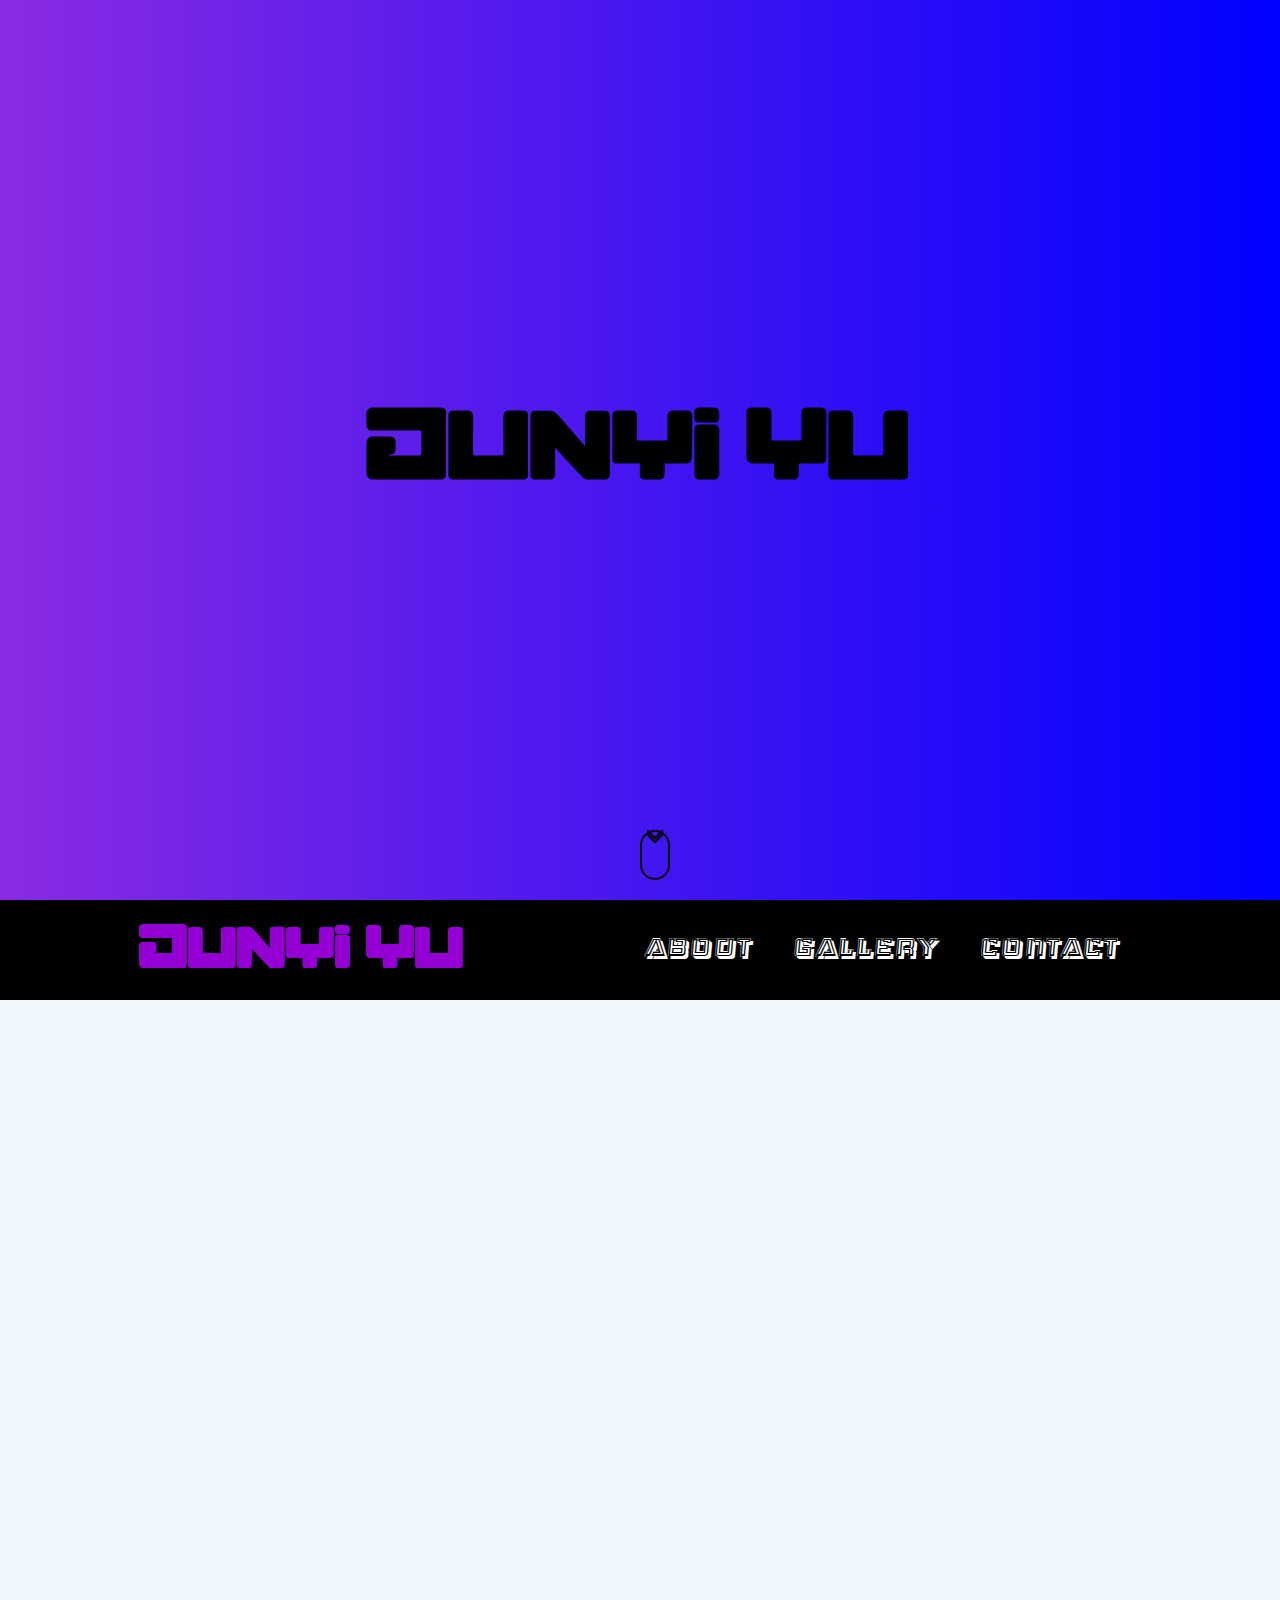
==== index.html @ 7487c637 "home page setup" ====
<!DOCTYPE html>
<html lang="en" dir="ltr">

<head>
  <meta charset="UTD-8">
  <meta http-equiv="X-UA-Compatible" content="IE=edge">
  <meta name="viewport" content="width=device-width, initial-scale=1.0">
  <link rel="stylesheet" href="./style.css">
  <title>My Portfolio</title>
</head>

<body>
  <section id="sec-1">
    <dov class="container">
      <h1> Junyi Yu </h1>
      <a href="#sec-2">
        <div class="scroll-down"></div>
      </a>
    </dov>
  </section>

  <section id="sec-2">
    <div class="header">
      <div class="inner_header">
        <div class="logo_container">
          <h1>Junyi Yu</h1>
        </div>

        <ul class="navigation">
          <a>
            <li>About</li>
          </a>
          <a>
            <li>Gallery</li>
          </a>
          <a>
            <li>Contact</li>
          </a>
        </ul>
      </div>
    </div>
  </section>
</body>

</html>
---- style.css ----
@font-face {
  font-family: 'Grindstone';
  src: url(theme/Grindstone_PersonalUseOnly.ttf) format('truetype');
}

@font-face {
  font-family: 'GabellaCollege';
  src: url(theme/GabellaCollege.ttf) format('truetype');
}

*{
  margin:0;
  padding: 0;
  box-sizing: border-box;
  list-style-type: none;
  text-transform: none;
}

html{
  scroll-behavior: smooth;
}

#sec-1{
  min-height: 100vh;
  width: 100%;
  display: flex;
  align-items: center;
  justify-content: center;
}

h1{
  color: Black;
  height: 100%;
  display: table-cell;
  vertical-align: middle;
  font-family:'Grindstone', sans-serif;
  font-size: 100px;
}

.scroll-down{
  height: 50px;
  width: 30px;
  border: 2px solid black;
  position: absolute;
  left: 50%;
  bottom: 20px;
  border-radius: 50px;
  cursor: pointer;
}

.scroll-down::before,
.scroll-down::after{
  content: '';
  position: absolute;
  top: 10%;
  left: 50%;
  border: 2px solid black;
  height: 10px;
  width: 10px;
  transform: translate(-50%,-100%) rotate(45deg);
  border-top: transparent;
  border-left: transparent;
  animation: scroll-down 1s ease-in-out infinite;
}

.scroll-down::after{
  top: 20%;
  animation-delay: .3s;
}

@keyframes scroll-down{
  0%{
    opacity: 0;
  }
  30%{
    opacity: 1;
  }
  60%{
    opacity: 1;
  }
  100%{
    opacity: 0;
    top: 90%;
  }
}

#sec-1 {
  height: 100vh;
  display: flex;
  align-items: center;
  /*justify-content: center;*/
  flex-direction: column;
  background: Blue;
  background: -webkit-linear-gradient(
    to right,
    BlueViolet,
    Blue
    );
  background: linear-gradient(
    to right,
    BlueViolet,
    Blue
    );
  position: relative;
}

#sec-2{
  min-height: 100vh;
  width: 100%;
  display: flex;
}

.header{
  width:100%;
  height: 100px;
  display: block;
  background-color: Black;
}

.inner_header{
  width: 1000px;
  height: 100%;
  display: block;
  margin: 0 auto;
  /*background-color: Black;*/
}

.logo_container{
  height: 100%;
  display: table;
  float: left;
}

.logo_container h1{
  color: DarkViolet;
  height: 100%;
  display: table-cell;
  vertical-align: middle;
  font-family:'Grindstone', sans-serif;
  font-size: 60px;
}


.navigation{
  float: right;
  height: 100%;
}

.navigation a{
  height: 100%;
  display: table;
  float: left;
  padding: 0px 20px;
}

.navigation a li{
  display: table-cell;
  vertical-align: middle;
  height: 100%;
  color: white;
  font-family: 'GabellaCollege';
  font-size: 30px;
}

.navigation a:last-child{
  padding-right: 3;
}

#sec-2{
  background-color: aliceblue;
}
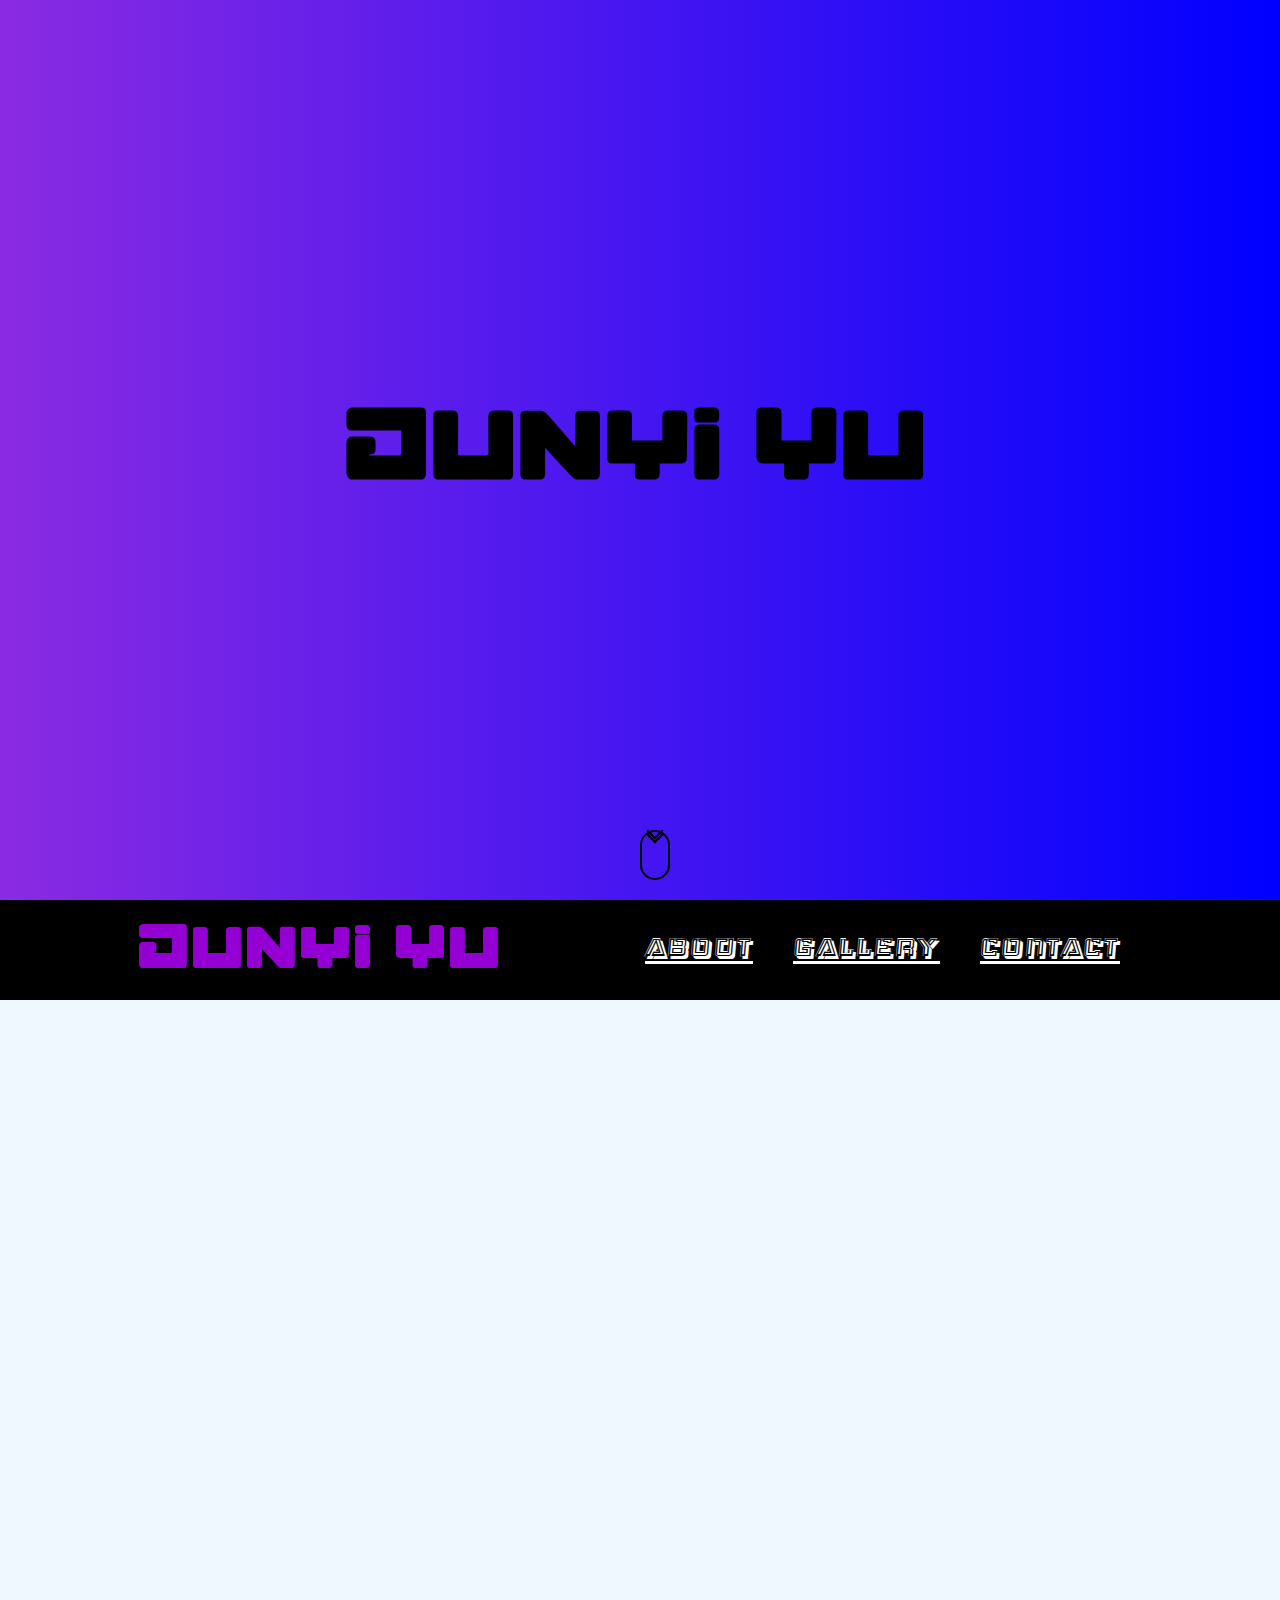
==== commit 376213f9: "aj" ====
--- a/index.html
+++ b/index.html
@@ -12,7 +12,7 @@
 <body>
   <section id="sec-1">
     <dov class="container">
-      <h1> Junyi Yu </h1>
+      <h1><span>J</span>un<span>y</span>i <span>Yu</span></h1>
       <a href="#sec-2">
         <div class="scroll-down"></div>
       </a>
@@ -27,15 +27,9 @@
         </div>
 
         <ul class="navigation">
-          <a>
-            <li>About</li>
-          </a>
-          <a>
-            <li>Gallery</li>
-          </a>
-          <a>
-            <li>Contact</li>
-          </a>
+          <li><a href="./">About</a></li>
+          <li><a href="./gallery">Gallery</a></li>
+          <li><a href="./contact">Contact</a></li>
         </ul>
       </div>
     </div>
--- a/style.css
+++ b/style.css
@@ -29,13 +29,31 @@
 }
 
 h1{
-  color: Black;
+  color: black;
   height: 100%;
   display: table-cell;
   vertical-align: middle;
   font-family:'Grindstone', sans-serif;
   font-size: 100px;
+  font-weight: bold;
+  letter-spacing: 5px;
+  cursor: pointer;
 }
+
+/*
+h1:hover span:nth-child(1){
+  margin-top:20px;
+}
+h1:hover span:nth-child(2){
+  margin-top:20px;
+}
+h1:hover span:nth-child(3){
+  margin-top:20px;
+}
+h1:hover span{
+  color: black;
+}
+*/
 
 .scroll-down{
   height: 50px;
@@ -146,14 +164,14 @@
   height: 100%;
 }
 
-.navigation a{
+.navigation li{
   height: 100%;
   display: table;
   float: left;
   padding: 0px 20px;
 }
 
-.navigation a li{
+.navigation li a{
   display: table-cell;
   vertical-align: middle;
   height: 100%;
@@ -162,7 +180,7 @@
   font-size: 30px;
 }
 
-.navigation a:last-child{
+.navigation li:last-child{
   padding-right: 3;
 }
 
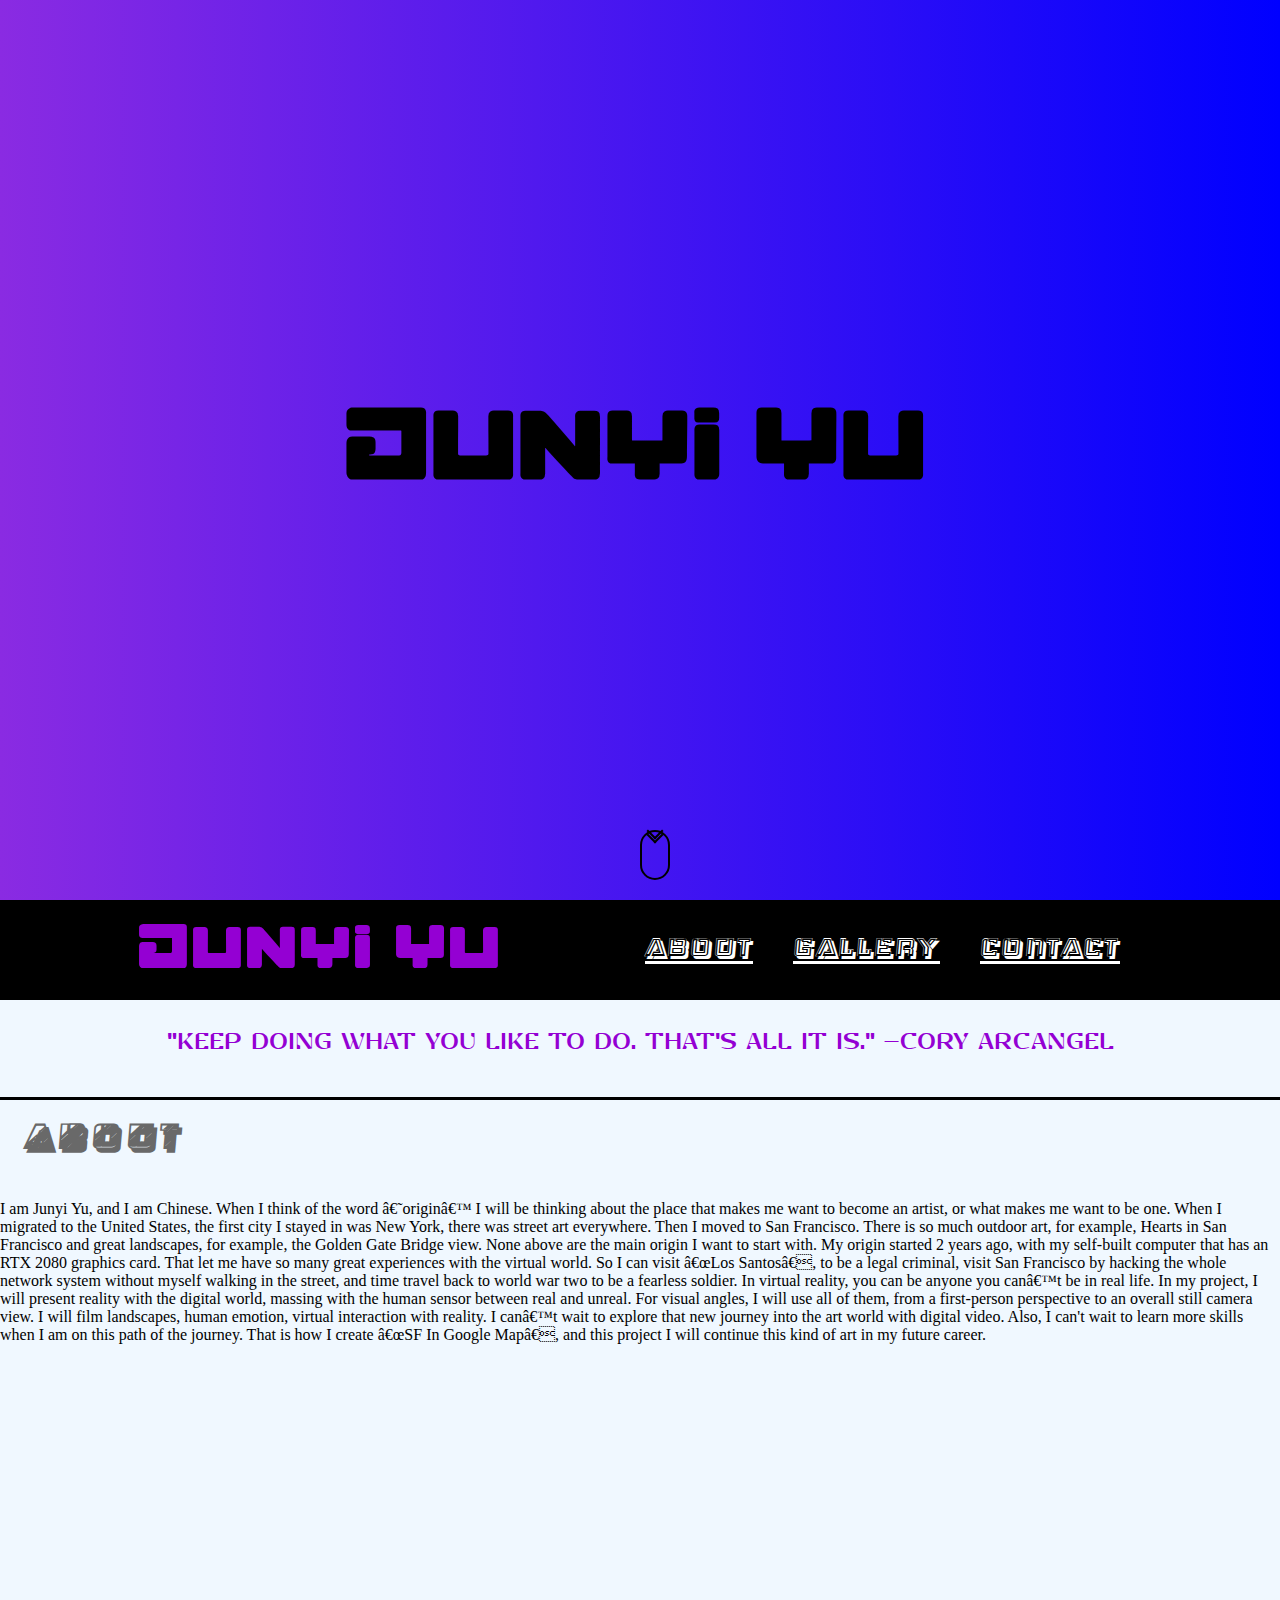
==== commit 5aaac5b0: "add-on for index page" ====
--- a/index.html
+++ b/index.html
@@ -25,7 +25,6 @@
         <div class="logo_container">
           <h1>Junyi Yu</h1>
         </div>
-
         <ul class="navigation">
           <li><a href="./">About</a></li>
           <li><a href="./gallery">Gallery</a></li>
@@ -33,6 +32,28 @@
         </ul>
       </div>
     </div>
+
+    <div class="quote">
+      <p>
+        <span> "Keep doing what you like to do. That's all it is." -Cory Arcangel </span>
+      </p>
+    </div>
+
+    <div class="about">
+      <div class="title">
+        <h2>About</h2>
+      </div>
+
+      <p>
+        I am Junyi Yu, and I am Chinese. When I think of the word ‘origin’ I will be thinking about the place that makes me want to become an artist, or what makes me want to be one. When I migrated to the United States, the first city I stayed in
+        was New York, there was street art everywhere. Then I moved to San Francisco. There is so much outdoor art, for example, Hearts in San Francisco and great landscapes, for example, the Golden Gate Bridge view. None above are the main origin I
+        want to start with. My origin started 2 years ago, with my self-built computer that has an RTX 2080 graphics card. That let me have so many great experiences with the virtual world. So I can visit “Los Santos”, to be a legal criminal, visit
+        San Francisco by hacking the whole network system without myself walking in the street, and time travel back to world war two to be a fearless soldier. In virtual reality, you can be anyone you can’t be in real life. In my project, I will
+        present reality with the digital world, massing with the human sensor between real and unreal. For visual angles, I will use all of them, from a first-person perspective to an overall still camera view. I will film landscapes, human emotion,
+        virtual interaction with reality. I can’t wait to explore that new journey into the art world with digital video. Also, I can't wait to learn more skills when I am on this path of the journey. That is how I create “SF In Google Map”, and this
+        project I will continue this kind of art in my future career.
+      </p>
+    </div>
   </section>
 </body>
 
--- a/style.css
+++ b/style.css
@@ -6,6 +6,16 @@
 @font-face {
   font-family: 'GabellaCollege';
   src: url(theme/GabellaCollege.ttf) format('truetype');
+}
+
+@font-face {
+  font-family: 'ep';
+  src: url(theme/ep-stellari-display.ttf) format('truetype');
+}
+
+@font-face {
+  font-family: 'GabellaShiny';
+  src: url(theme/GabellaShiny.ttf) format('truetype');
 }
 
 *{
@@ -125,7 +135,7 @@
 #sec-2{
   min-height: 100vh;
   width: 100%;
-  display: flex;
+  /*display: flex;*/
 }
 
 .header{
@@ -176,7 +186,7 @@
   vertical-align: middle;
   height: 100%;
   color: white;
-  font-family: 'GabellaCollege';
+  font-family: 'GabellaCollege', sans-serif;
   font-size: 30px;
 }
 
@@ -184,6 +194,48 @@
   padding-right: 3;
 }
 
+.quote{
+  margin:auto;
+  width:100%;
+  height: 100px;
+  border-bottom: 3px solid black;
+}
+
+.quote p{
+  color: DarkViolet;
+  height: 100%;
+  text-align: center;
+  padding: 30px;
+  font-family:'ep', sans-serif;
+  font-size: 23px;
+}
+
+.title{
+  margin:auto;
+  width:100%;
+  height: 100px;
+}
+
+.title h2{
+  display: block;
+  height: 100%;
+  padding: 25px;
+  font-family:'GabellaShiny', sans-serif;
+  color: Dimgray;
+  font-size: 40px;
+  letter-spacing: 3px;
+}
+
+.title p{
+    display: block;
+    text-indent:50px;
+    text-align:justify;
+    letter-spacing: 2px;
+    font-size: 20px;
+    margin:-10px;
+    padding: 10px;
+}
+
 #sec-2{
   background-color: aliceblue;
 }
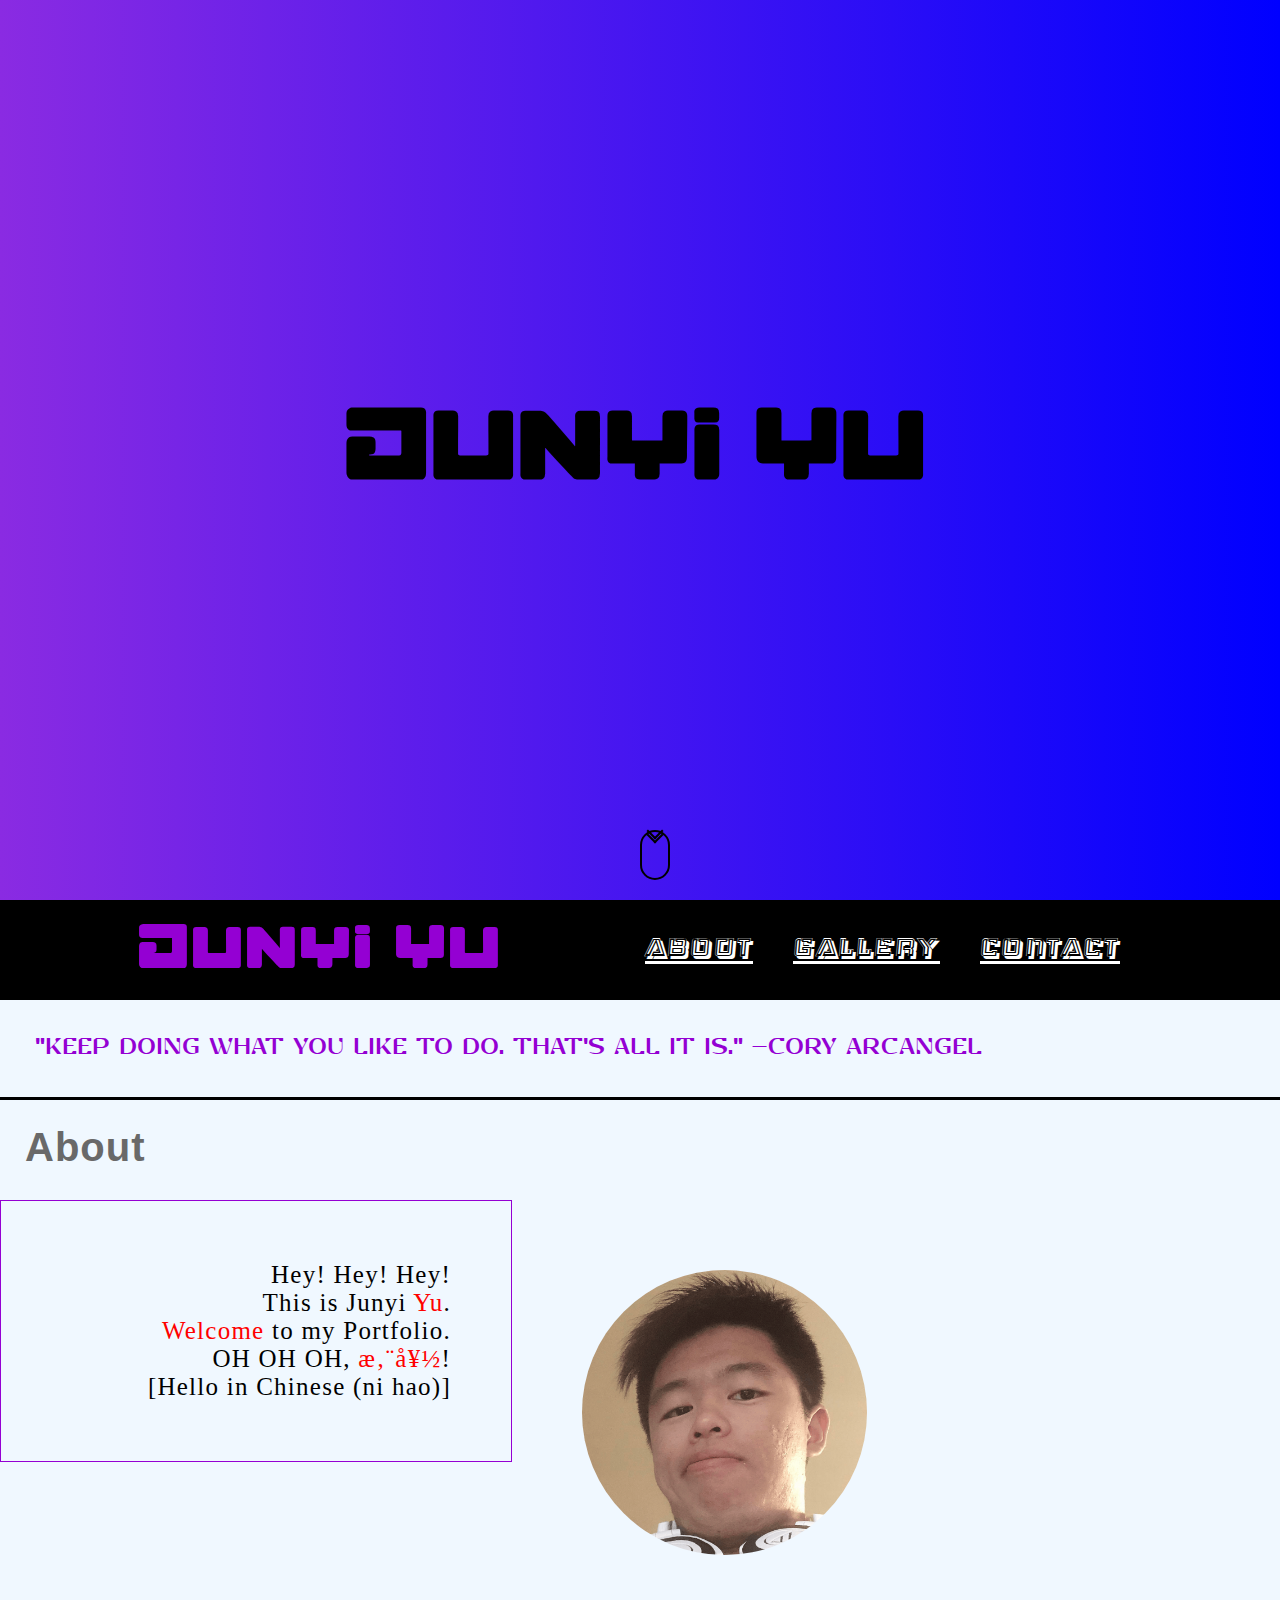
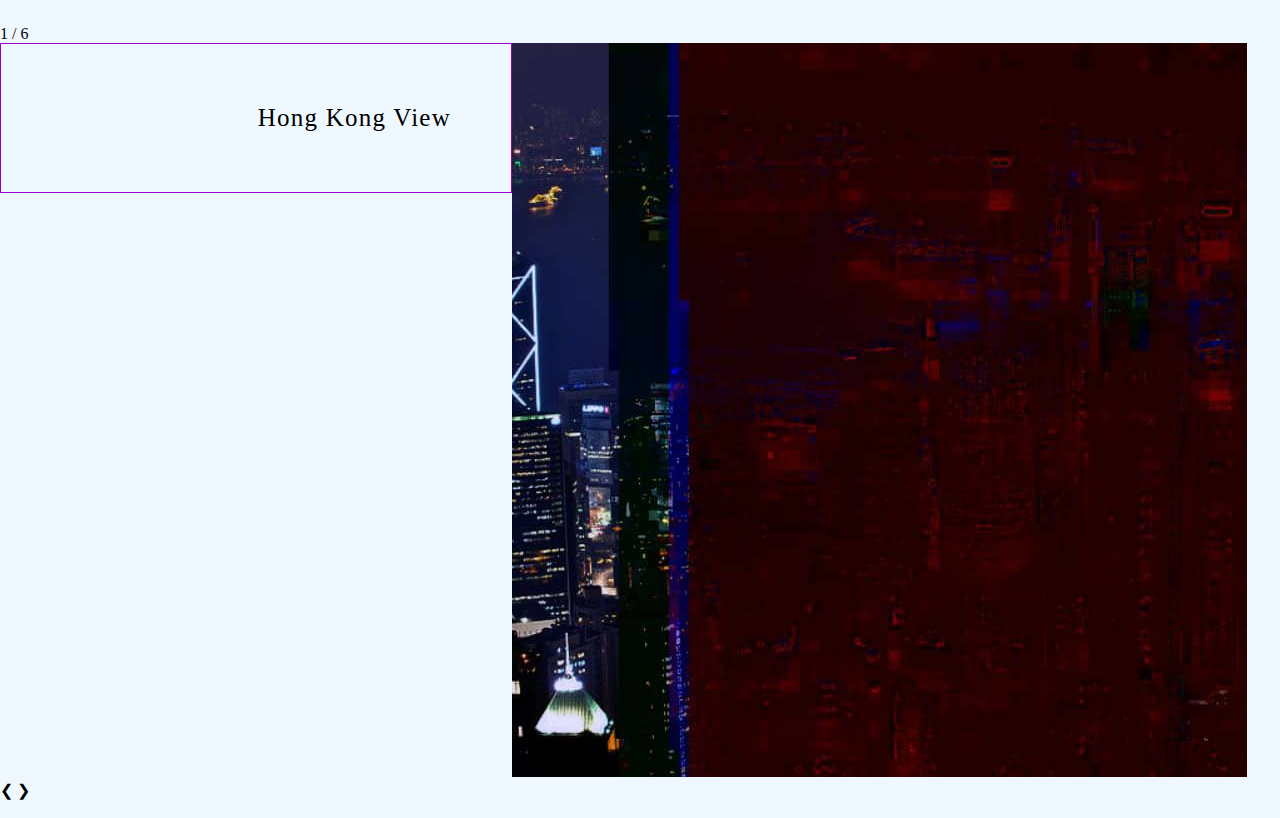
==== commit 68efb115: "photo and edited" ====
--- a/index.html
+++ b/index.html
@@ -1,11 +1,13 @@
 <!DOCTYPE html>
 <html lang="en" dir="ltr">
+
 
 <head>
   <meta charset="UTD-8">
   <meta http-equiv="X-UA-Compatible" content="IE=edge">
   <meta name="viewport" content="width=device-width, initial-scale=1.0">
   <link rel="stylesheet" href="./style.css">
+  <link rel="icon" type="image/png" href="images/icon.png">
   <title>My Portfolio</title>
 </head>
 
@@ -34,26 +36,113 @@
     </div>
 
     <div class="quote">
-      <p>
-        <span> "Keep doing what you like to do. That's all it is." -Cory Arcangel </span>
-      </p>
+      <p> "Keep doing what you like to do. That's all it is." -Cory Arcangel</p>
     </div>
 
-    <div class="about">
-      <div class="title">
-        <h2>About</h2>
+    <div class="title">
+      <h2>About</h2>
+    </div>
+
+    <div class="text">
+      <p>Hey! Hey! Hey!</p>
+      <p>This is Junyi <span>Yu</span>.</p>
+      <p><span>Welcome</span> to my Portfolio.</p>
+      <p>OH OH OH, <span>您好</span>!</p>
+      <p>[Hello in Chinese (ni hao)]</p>
+    </div>
+
+    <div class="photo">
+      <img src="./assets/s2.png" alt="self">
+    </div>
+
+    <div class="slideshow-container">
+
+      <!-- Full-width images with number and caption text -->
+      <div class="mySlides">
+        <div class="numbertext">1 / 6</div>
+        <img src="assets/HKV.JPG" style="width:40% height:40%">
+        <div class="text">Hong Kong View</div>
       </div>
 
-      <p>
-        I am Junyi Yu, and I am Chinese. When I think of the word ‘origin’ I will be thinking about the place that makes me want to become an artist, or what makes me want to be one. When I migrated to the United States, the first city I stayed in
-        was New York, there was street art everywhere. Then I moved to San Francisco. There is so much outdoor art, for example, Hearts in San Francisco and great landscapes, for example, the Golden Gate Bridge view. None above are the main origin I
-        want to start with. My origin started 2 years ago, with my self-built computer that has an RTX 2080 graphics card. That let me have so many great experiences with the virtual world. So I can visit “Los Santos”, to be a legal criminal, visit
-        San Francisco by hacking the whole network system without myself walking in the street, and time travel back to world war two to be a fearless soldier. In virtual reality, you can be anyone you can’t be in real life. In my project, I will
-        present reality with the digital world, massing with the human sensor between real and unreal. For visual angles, I will use all of them, from a first-person perspective to an overall still camera view. I will film landscapes, human emotion,
-        virtual interaction with reality. I can’t wait to explore that new journey into the art world with digital video. Also, I can't wait to learn more skills when I am on this path of the journey. That is how I create “SF In Google Map”, and this
-        project I will continue this kind of art in my future career.
-      </p>
+      <div class="mySlides fade">
+        <div class="numbertext">2 / 6</div>
+        <img src="assets/SFV.jpg" style="width:40% height:40%">
+        <div class="text">San Francisco View</div>
+      </div>
+
+      <div class="mySlides fade">
+        <div class="numbertext">3 / 6</div>
+        <img src="assets/TKV.jpg" style="width:40% height:40%">
+        <div class="text">Tokyo View</div>
+      </div>
+
+      <div class="mySlides fade">
+        <div class="numbertext">4 / 6</div>
+        <img src="assets/unnamed.jpg" style="width:40% height:40%">
+        <div class="text">"Assets"</div>
+      </div>
+
+      <div class="mySlides fade">
+        <div class="numbertext">5 / 6</div>
+        <img src="assets/unnamed (1).jpg" style="width:40% height:40%">
+        <div class="text">PC</div>
+      </div>
+
+      <div class="mySlides fade">
+        <div class="numbertext">6 / 6</div>
+        <img src="assets/unnamed (2).jpg" style="width:40% height:40%">
+        <div class="text">GAME?</div>
+      </div>
+
+      <!-- Next and previous buttons -->
+      <a class="prev" onclick="plusSlides(-1)">&#10094;</a>
+      <a class="next" onclick="plusSlides(1)">&#10095;</a>
     </div>
+    <br>
+
+    <!-- The dots/circles -->
+    <div style="text-align:center">
+      <span class="dot" onclick="currentSlide(1)"></span>
+      <span class="dot" onclick="currentSlide(2)"></span>
+      <span class="dot" onclick="currentSlide(3)"></span>
+      <span class="dot" onclick="currentSlide(4)"></span>
+      <span class="dot" onclick="currentSlide(5)"></span>
+      <span class="dot" onclick="currentSlide(6)"></span>
+    </div>
+
+    <script>
+      let slideIndex = 1;
+      showSlides(slideIndex);
+
+      function plusSlides(n) {
+        showSlides(slideIndex += n);
+      }
+
+      function currentSlide(n) {
+        showSlides(slideIndex = n);
+      }
+
+      function showSlides(n) {
+        let i;
+        let slides = document.getElementsByClassName("mySlides");
+        let dots = document.getElementsByClassName("dot");
+        if (n > slides.length) {
+          slideIndex = 1
+        }
+        if (n < 1) {
+          slideIndex = slides.length
+        }
+        for (i = 0; i < slides.length; i++) {
+          slides[i].style.display = "none";
+        }
+        for (i = 0; i < dots.length; i++) {
+          dots[i].className = dots[i].className.replace(" active", "");
+        }
+        slides[slideIndex - 1].style.display = "block";
+        dots[slideIndex - 1].className += " active";
+      }
+    </script>
+
   </section>
 </body>
 
--- a/style.css
+++ b/style.css
@@ -14,23 +14,28 @@
 }
 
 @font-face {
-  font-family: 'GabellaShiny';
-  src: url(theme/GabellaShiny.ttf) format('truetype');
-}
-
-*{
-  margin:0;
+  font-family: 'Made';
+  src: url(theme/MADEMellowPERSONALUSE-Black.ttf) format('otf');
+}
+
+@font-face {
+  font-family: 'Roseritta';
+  src: url(theme/Roseritta.ttf) format('truetype');
+}
+
+* {
+  margin: 0;
   padding: 0;
   box-sizing: border-box;
   list-style-type: none;
   text-transform: none;
 }
 
-html{
+html {
   scroll-behavior: smooth;
 }
 
-#sec-1{
+#sec-1 {
   min-height: 100vh;
   width: 100%;
   display: flex;
@@ -38,12 +43,12 @@
   justify-content: center;
 }
 
-h1{
+h1 {
   color: black;
   height: 100%;
   display: table-cell;
   vertical-align: middle;
-  font-family:'Grindstone', sans-serif;
+  font-family: 'Grindstone', sans-serif;
   font-size: 100px;
   font-weight: bold;
   letter-spacing: 5px;
@@ -64,8 +69,7 @@
   color: black;
 }
 */
-
-.scroll-down{
+.scroll-down {
   height: 50px;
   width: 30px;
   border: 2px solid black;
@@ -77,7 +81,7 @@
 }
 
 .scroll-down::before,
-.scroll-down::after{
+.scroll-down::after {
   content: '';
   position: absolute;
   top: 10%;
@@ -85,28 +89,31 @@
   border: 2px solid black;
   height: 10px;
   width: 10px;
-  transform: translate(-50%,-100%) rotate(45deg);
+  transform: translate(-50%, -100%) rotate(45deg);
   border-top: transparent;
   border-left: transparent;
   animation: scroll-down 1s ease-in-out infinite;
 }
 
-.scroll-down::after{
+.scroll-down::after {
   top: 20%;
   animation-delay: .3s;
 }
 
-@keyframes scroll-down{
-  0%{
+@keyframes scroll-down {
+  0% {
     opacity: 0;
   }
-  30%{
+
+  30% {
     opacity: 1;
   }
-  60%{
+
+  60% {
     opacity: 1;
   }
-  100%{
+
+  100% {
     opacity: 0;
     top: 90%;
   }
@@ -119,33 +126,29 @@
   /*justify-content: center;*/
   flex-direction: column;
   background: Blue;
-  background: -webkit-linear-gradient(
-    to right,
-    BlueViolet,
-    Blue
-    );
-  background: linear-gradient(
-    to right,
-    BlueViolet,
-    Blue
-    );
+  background: -webkit-linear-gradient(to right,
+      BlueViolet,
+      Blue);
+  background: linear-gradient(to right,
+      BlueViolet,
+      Blue);
   position: relative;
 }
 
-#sec-2{
+#sec-2 {
   min-height: 100vh;
   width: 100%;
   /*display: flex;*/
 }
 
-.header{
-  width:100%;
+.header {
+  width: 100%;
   height: 100px;
   display: block;
   background-color: Black;
 }
 
-.inner_header{
+.inner_header {
   width: 1000px;
   height: 100%;
   display: block;
@@ -153,35 +156,34 @@
   /*background-color: Black;*/
 }
 
-.logo_container{
+.logo_container {
   height: 100%;
   display: table;
   float: left;
 }
 
-.logo_container h1{
+.logo_container h1 {
   color: DarkViolet;
   height: 100%;
   display: table-cell;
   vertical-align: middle;
-  font-family:'Grindstone', sans-serif;
+  font-family: 'Grindstone', sans-serif;
   font-size: 60px;
 }
 
-
-.navigation{
+.navigation {
   float: right;
   height: 100%;
 }
 
-.navigation li{
+.navigation li {
   height: 100%;
   display: table;
   float: left;
   padding: 0px 20px;
 }
 
-.navigation li a{
+.navigation li a {
   display: table-cell;
   vertical-align: middle;
   height: 100%;
@@ -190,52 +192,70 @@
   font-size: 30px;
 }
 
-.navigation li:last-child{
+.navigation li:last-child {
   padding-right: 3;
 }
 
-.quote{
-  margin:auto;
-  width:100%;
+.quote {
+  align: center;
+  margin: auto;
+  width: 100%;
   height: 100px;
   border-bottom: 3px solid black;
 }
 
-.quote p{
+.quote p {
   color: DarkViolet;
-  height: 100%;
-  text-align: center;
-  padding: 30px;
-  font-family:'ep', sans-serif;
+  margin: 0px;
+  padding: 35px;
+  font-family: 'ep', sans-serif;
   font-size: 23px;
 }
 
-.title{
-  margin:auto;
-  width:100%;
+.title {
+  margin: auto;
+  width: 100%;
   height: 100px;
 }
 
-.title h2{
+.title h2 {
   display: block;
   height: 100%;
   padding: 25px;
-  font-family:'GabellaShiny', sans-serif;
+  font-family: 'Made', sans-serif;
   color: Dimgray;
   font-size: 40px;
-  letter-spacing: 3px;
-}
-
-.title p{
-    display: block;
-    text-indent:50px;
-    text-align:justify;
-    letter-spacing: 2px;
-    font-size: 20px;
-    margin:-10px;
-    padding: 10px;
-}
-
-#sec-2{
+  letter-spacing: 1px;
+}
+
+.text {
+  float:left;
+  width: 40%;
+  border: solid 1px DarkViolet;
+  letter-spacing: 1.25px;
+  font-size: 25px;
+  gap: 1em;
+  padding: 60px;
+  text-align: right;
+  font-family: 'Copperplate', Fantasy;
+}
+
+.text span {
+  color: red;
+  font-weight: 100px;
+}
+
+
+.photo img{
+  padding: 70px;
+  display: flex;
+  width: 425px;
+  height: 425px;
+  border-radius: 70%
+}
+
+
+#sec-2 {
   background-color: aliceblue;
-}
+
+}
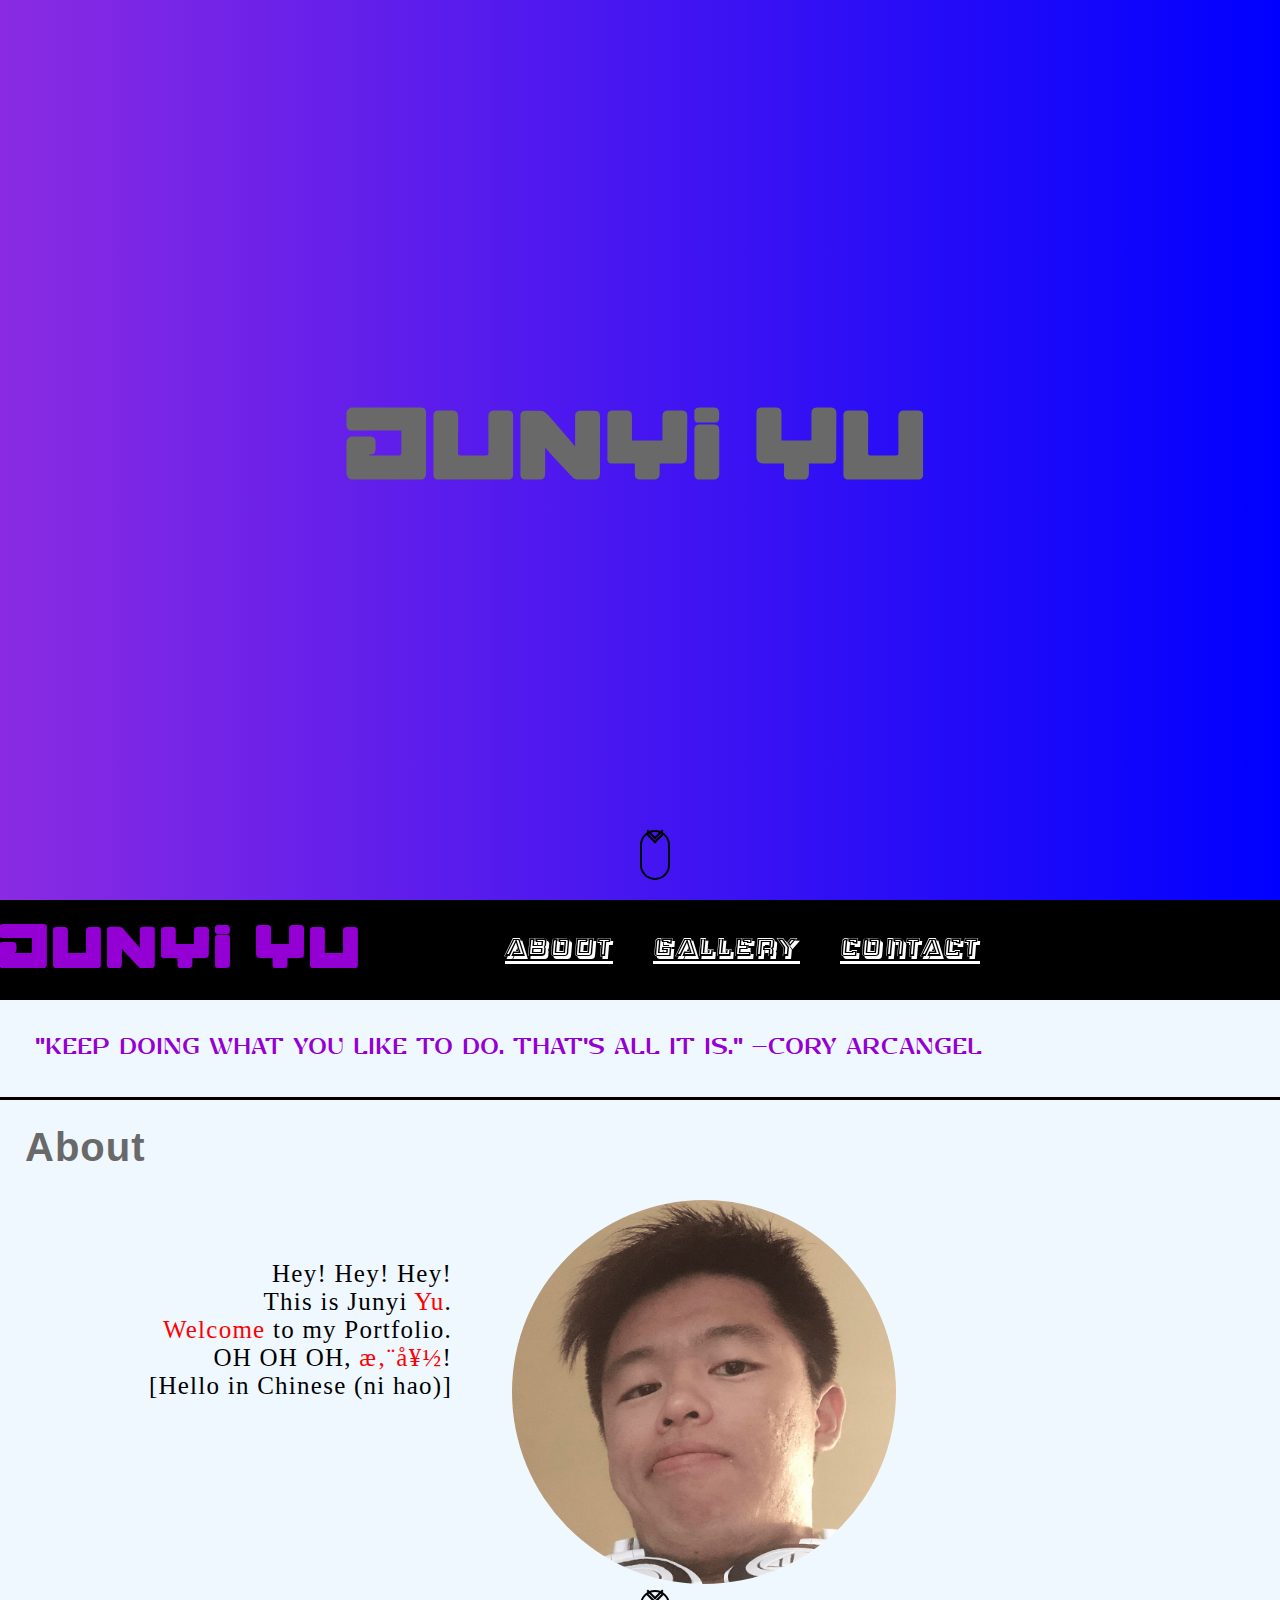
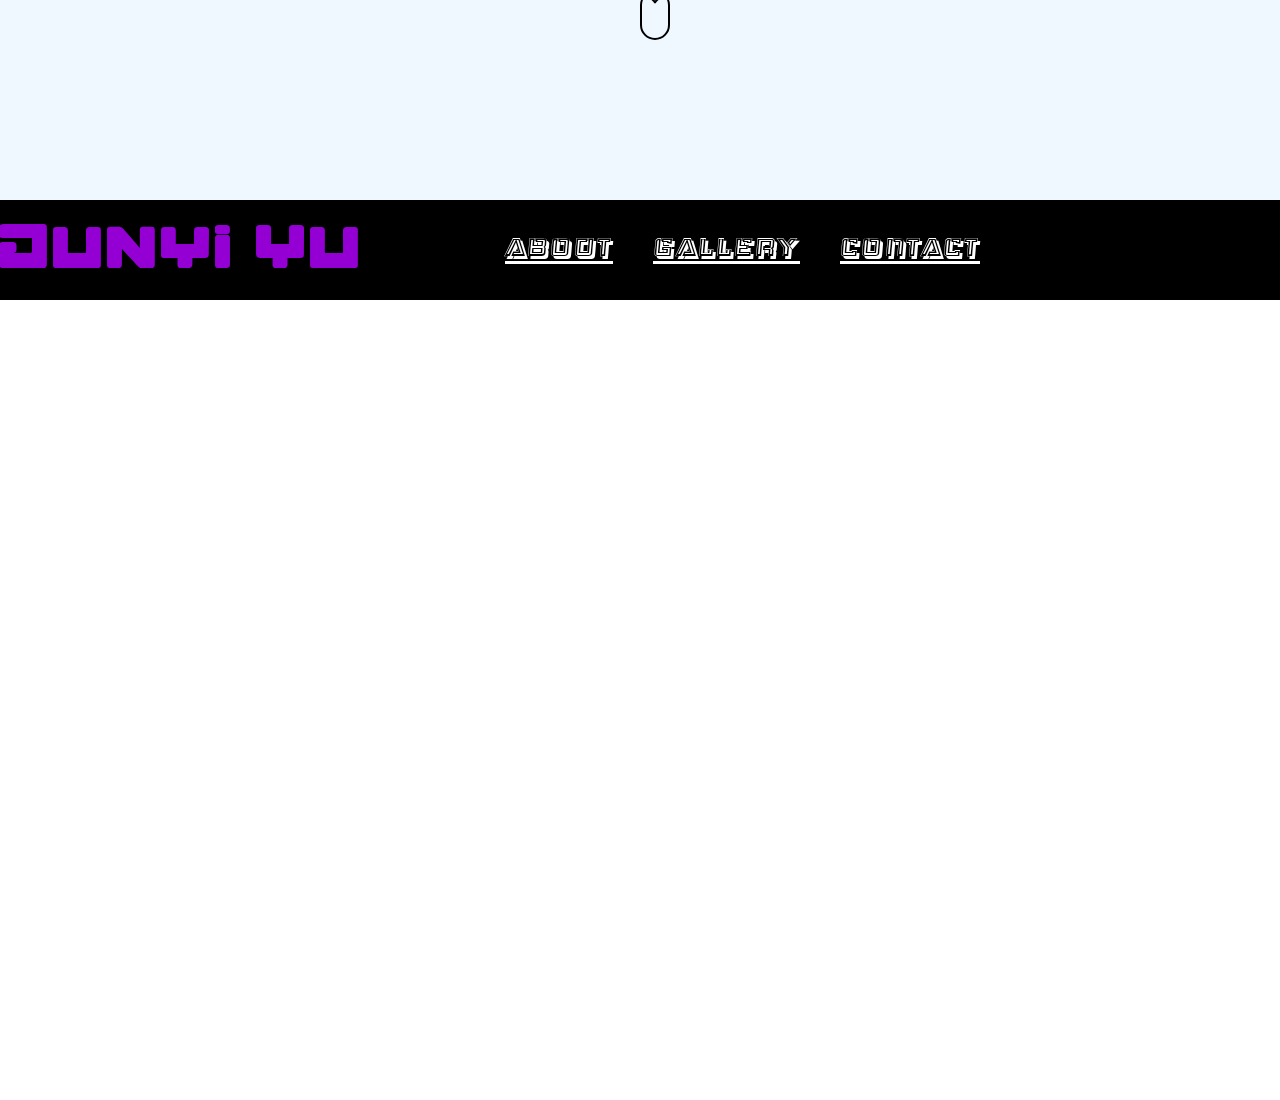
==== commit 79494386: "new edit" ====
--- a/index.html
+++ b/index.html
@@ -15,10 +15,10 @@
   <section id="sec-1">
     <dov class="container">
       <h1><span>J</span>un<span>y</span>i <span>Yu</span></h1>
-      <a href="#sec-2">
-        <div class="scroll-down"></div>
-      </a>
     </dov>
+    <a href="#sec-2">
+      <div class="scroll-down"></div>
+    </a>
   </section>
 
   <section id="sec-2">
@@ -42,106 +42,43 @@
     <div class="title">
       <h2>About</h2>
     </div>
+    <div class="subset">
 
-    <div class="text">
-      <p>Hey! Hey! Hey!</p>
-      <p>This is Junyi <span>Yu</span>.</p>
-      <p><span>Welcome</span> to my Portfolio.</p>
-      <p>OH OH OH, <span>您好</span>!</p>
-      <p>[Hello in Chinese (ni hao)]</p>
+
+      <div class="text">
+        <p>Hey! Hey! Hey!</p>
+        <p>This is Junyi <span>Yu</span>.</p>
+        <p><span>Welcome</span> to my Portfolio.</p>
+        <p>OH OH OH, <span>您好</span>!</p>
+        <p>[Hello in Chinese (ni hao)]</p>
+      </div>
+
+      <div class="photo">
+        <img src="./assets/s2.png" alt="self">
+
+      </div>
+    </div>
+    <a href="#sec-3">
+      <div class="scroll-down-1"></div>
+    </a>
+
+  </section>
+
+  <section id="sec-3">
+    <div class="header">
+      <div class="inner_header">
+        <div class="logo_container">
+          <h1>Junyi Yu</h1>
+        </div>
+        <ul class="navigation">
+          <li><a href="./">About</a></li>
+          <li><a href="./gallery">Gallery</a></li>
+          <li><a href="./contact">Contact</a></li>
+        </ul>
+      </div>
     </div>
 
-    <div class="photo">
-      <img src="./assets/s2.png" alt="self">
-    </div>
 
-    <div class="slideshow-container">
-
-      <!-- Full-width images with number and caption text -->
-      <div class="mySlides">
-        <div class="numbertext">1 / 6</div>
-        <img src="assets/HKV.JPG" style="width:40% height:40%">
-        <div class="text">Hong Kong View</div>
-      </div>
-
-      <div class="mySlides fade">
-        <div class="numbertext">2 / 6</div>
-        <img src="assets/SFV.jpg" style="width:40% height:40%">
-        <div class="text">San Francisco View</div>
-      </div>
-
-      <div class="mySlides fade">
-        <div class="numbertext">3 / 6</div>
-        <img src="assets/TKV.jpg" style="width:40% height:40%">
-        <div class="text">Tokyo View</div>
-      </div>
-
-      <div class="mySlides fade">
-        <div class="numbertext">4 / 6</div>
-        <img src="assets/unnamed.jpg" style="width:40% height:40%">
-        <div class="text">"Assets"</div>
-      </div>
-
-      <div class="mySlides fade">
-        <div class="numbertext">5 / 6</div>
-        <img src="assets/unnamed (1).jpg" style="width:40% height:40%">
-        <div class="text">PC</div>
-      </div>
-
-      <div class="mySlides fade">
-        <div class="numbertext">6 / 6</div>
-        <img src="assets/unnamed (2).jpg" style="width:40% height:40%">
-        <div class="text">GAME?</div>
-      </div>
-
-      <!-- Next and previous buttons -->
-      <a class="prev" onclick="plusSlides(-1)">&#10094;</a>
-      <a class="next" onclick="plusSlides(1)">&#10095;</a>
-    </div>
-    <br>
-
-    <!-- The dots/circles -->
-    <div style="text-align:center">
-      <span class="dot" onclick="currentSlide(1)"></span>
-      <span class="dot" onclick="currentSlide(2)"></span>
-      <span class="dot" onclick="currentSlide(3)"></span>
-      <span class="dot" onclick="currentSlide(4)"></span>
-      <span class="dot" onclick="currentSlide(5)"></span>
-      <span class="dot" onclick="currentSlide(6)"></span>
-    </div>
-
-    <script>
-      let slideIndex = 1;
-      showSlides(slideIndex);
-
-      function plusSlides(n) {
-        showSlides(slideIndex += n);
-      }
-
-      function currentSlide(n) {
-        showSlides(slideIndex = n);
-      }
-
-      function showSlides(n) {
-        let i;
-        let slides = document.getElementsByClassName("mySlides");
-        let dots = document.getElementsByClassName("dot");
-        if (n > slides.length) {
-          slideIndex = 1
-        }
-        if (n < 1) {
-          slideIndex = slides.length
-        }
-        for (i = 0; i < slides.length; i++) {
-          slides[i].style.display = "none";
-        }
-        for (i = 0; i < dots.length; i++) {
-          dots[i].className = dots[i].className.replace(" active", "");
-        }
-        slides[slideIndex - 1].style.display = "block";
-        dots[slideIndex - 1].className += " active";
-      }
-    </script>
 
   </section>
 </body>
--- a/style.css
+++ b/style.css
@@ -44,7 +44,7 @@
 }
 
 h1 {
-  color: black;
+  color: Dimgray;
   height: 100%;
   display: table-cell;
   vertical-align: middle;
@@ -55,20 +55,22 @@
   cursor: pointer;
 }
 
-/*
-h1:hover span:nth-child(1){
-  margin-top:20px;
-}
-h1:hover span:nth-child(2){
-  margin-top:20px;
-}
-h1:hover span:nth-child(3){
-  margin-top:20px;
-}
-h1:hover span{
+.container h1:hover span:nth-child(1) {
+  margin-top: 20px;
+}
+
+.container h1:hover span:nth-child(2) {
+  margin-top: 20px;
+}
+
+.container h1:hover span:nth-child(3) {
+  margin-top: 20px;
+}
+
+.container h1:hover span {
   color: black;
 }
-*/
+
 .scroll-down {
   height: 50px;
   width: 30px;
@@ -78,6 +80,7 @@
   bottom: 20px;
   border-radius: 50px;
   cursor: pointer;
+  z-index: 2;
 }
 
 .scroll-down::before,
@@ -96,6 +99,58 @@
 }
 
 .scroll-down::after {
+  top: 20%;
+  animation-delay: .3s;
+}
+
+@keyframes scroll-down {
+  0% {
+    opacity: 0;
+  }
+
+  30% {
+    opacity: 1;
+  }
+
+  60% {
+    opacity: 1;
+  }
+
+  100% {
+    opacity: 0;
+    top: 90%;
+  }
+}
+
+/* NEW */
+.scroll-down-1 {
+  height: 50px;
+  width: 30px;
+  border: 2px solid black;
+  position: relative;
+  left: 50%;
+  bottom: -120px;
+  border-radius: 50px;
+  cursor: pointer;
+  z-index: 2;
+}
+
+.scroll-down-1::before,
+.scroll-down-1::after {
+  content: '';
+  position: absolute;
+  top: 10%;
+  left: 50%;
+  border: 2px solid black;
+  height: 10px;
+  width: 10px;
+  transform: translate(-50%, -100%) rotate(45deg);
+  border-top: transparent;
+  border-left: transparent;
+  animation: scroll-down 1s ease-in-out infinite;
+}
+
+.scroll-down-1::after {
   top: 20%;
   animation-delay: .3s;
 }
@@ -146,13 +201,17 @@
   height: 100px;
   display: block;
   background-color: Black;
+  margin: 0 auto;
+  position: sticky;
+  margin-left: auto;
+  margin-right: auto;
+  top: 0px;
 }
 
 .inner_header {
   width: 1000px;
   height: 100%;
   display: block;
-  margin: 0 auto;
   /*background-color: Black;*/
 }
 
@@ -229,9 +288,8 @@
 }
 
 .text {
-  float:left;
+  float: left;
   width: 40%;
-  border: solid 1px DarkViolet;
   letter-spacing: 1.25px;
   font-size: 25px;
   gap: 1em;
@@ -245,17 +303,25 @@
   font-weight: 100px;
 }
 
-
-.photo img{
-  padding: 70px;
+.subset {
   display: flex;
-  width: 425px;
-  height: 425px;
-  border-radius: 70%
-}
-
+  flex-direction: row;
+  height: 30vh;
+}
+
+.photo img {
+  /* padding: 70px; */
+  width: 30vw;
+  height: 30vw;
+  border-radius: 50%
+}
 
 #sec-2 {
   background-color: aliceblue;
-
-}
+}
+
+#sec-3 {
+  min-height: 100vh;
+  width: 100%;
+  /*display: flex;*/
+}
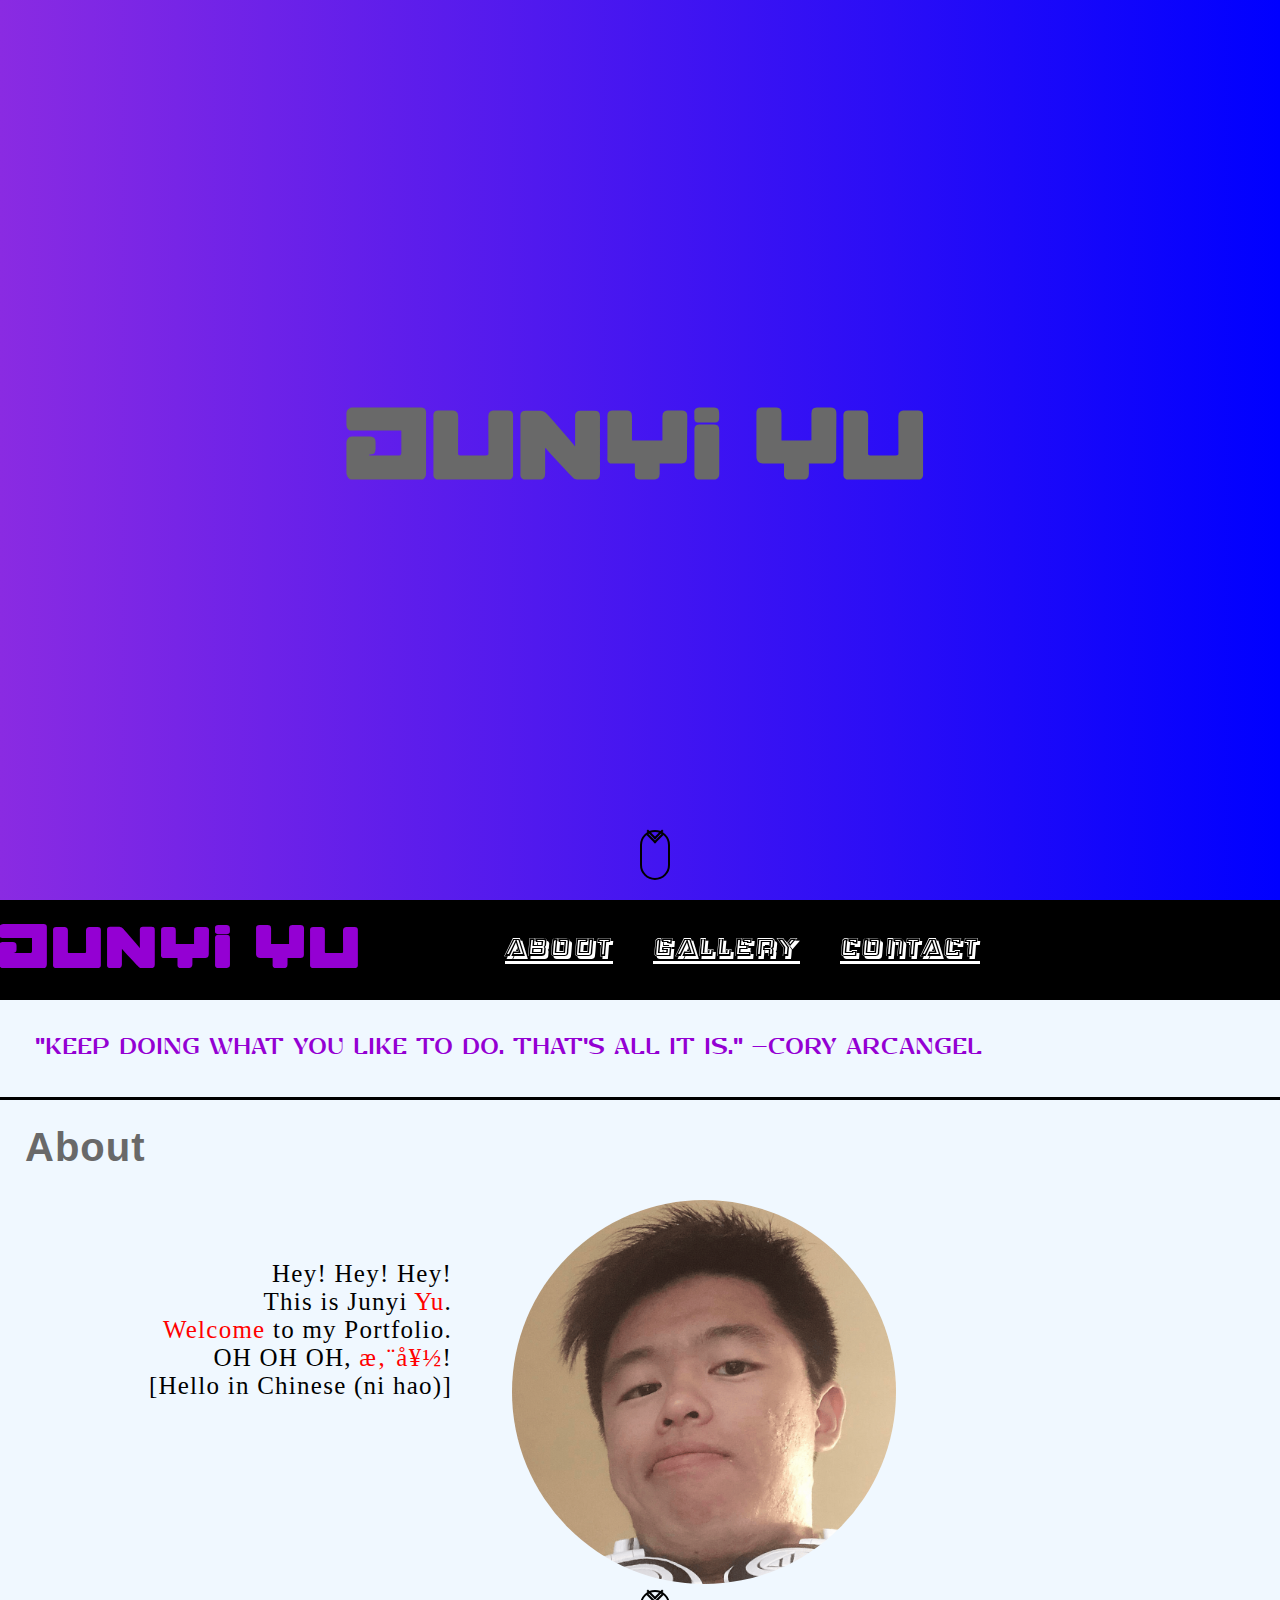
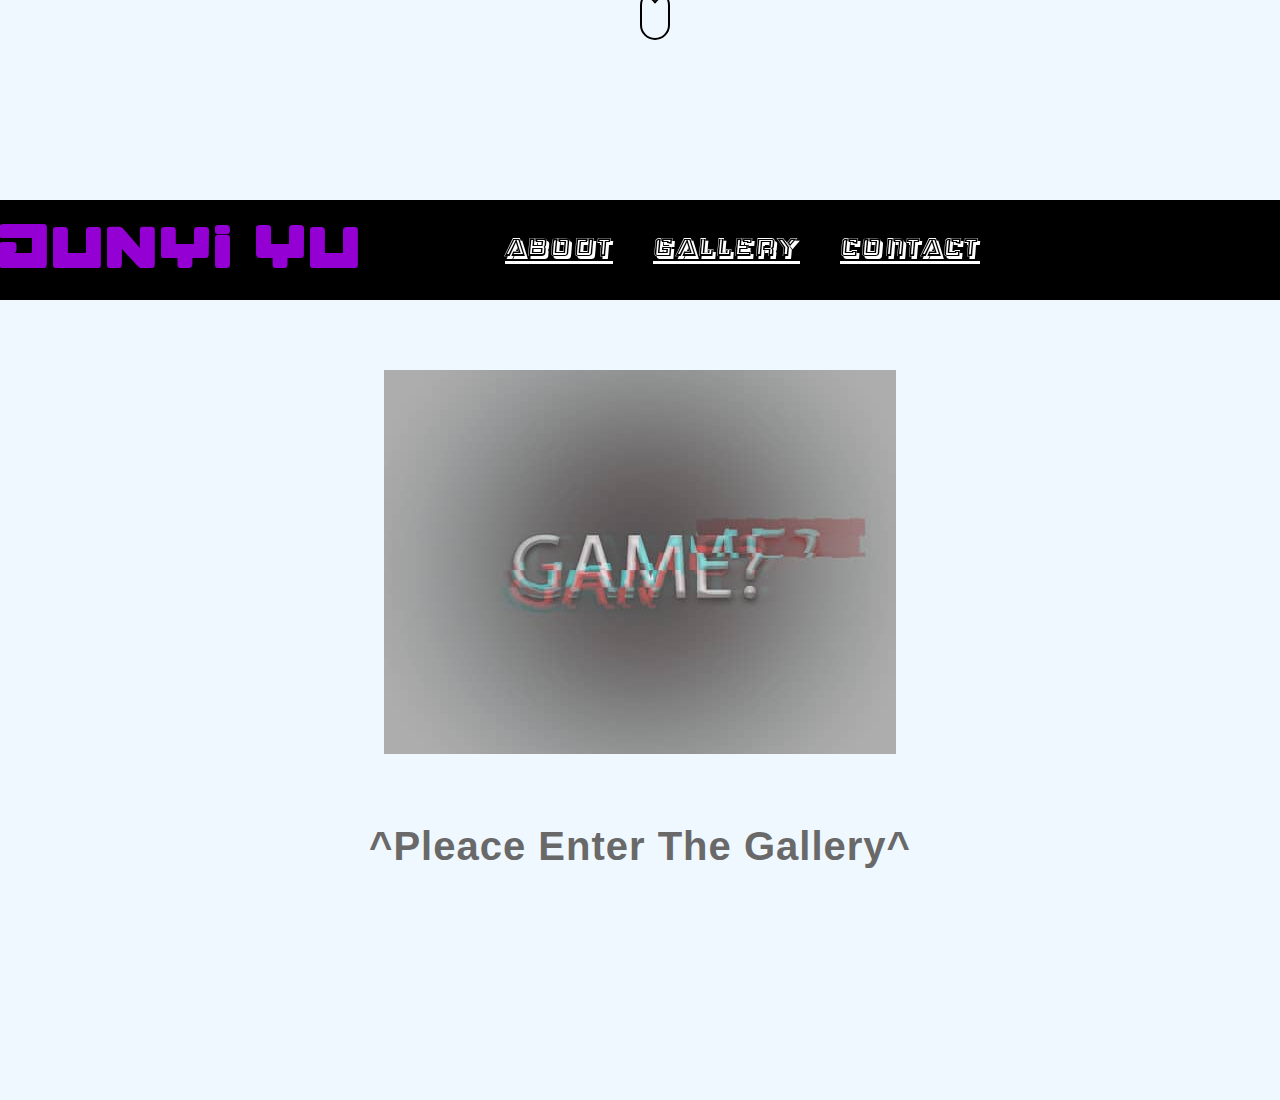
==== commit e286db36: "Gallery page" ====
--- a/index.html
+++ b/index.html
@@ -78,7 +78,10 @@
       </div>
     </div>
 
-
+    <div class="enter">
+      <a href="./gallery"> <img src="./assets/game.jpg" alt="HTML" class=center> </a>
+      <h2>^Pleace Enter The Gallery^</h2>
+    </div>
 
   </section>
 </body>
--- a/style.css
+++ b/style.css
@@ -71,6 +71,7 @@
   color: black;
 }
 
+/* scrolldown sec-1 */
 .scroll-down {
   height: 50px;
   width: 30px;
@@ -80,7 +81,6 @@
   bottom: 20px;
   border-radius: 50px;
   cursor: pointer;
-  z-index: 2;
 }
 
 .scroll-down::before,
@@ -122,7 +122,7 @@
   }
 }
 
-/* NEW */
+/* scrolldown sec-2 */
 .scroll-down-1 {
   height: 50px;
   width: 30px;
@@ -178,7 +178,6 @@
   height: 100vh;
   display: flex;
   align-items: center;
-  /*justify-content: center;*/
   flex-direction: column;
   background: Blue;
   background: -webkit-linear-gradient(to right,
@@ -193,7 +192,7 @@
 #sec-2 {
   min-height: 100vh;
   width: 100%;
-  /*display: flex;*/
+  background-color: aliceblue;
 }
 
 .header {
@@ -316,12 +315,28 @@
   border-radius: 50%
 }
 
-#sec-2 {
-  background-color: aliceblue;
-}
 
 #sec-3 {
   min-height: 100vh;
   width: 100%;
-  /*display: flex;*/
-}
+  background-color: aliceblue;
+}
+
+
+.enter h2{
+  height: 100%;
+  font-family: 'Made', sans-serif;
+  color: Dimgray;
+  font-size: 40px;
+  letter-spacing: 1px;
+  margin:auto;
+  display: flex;
+  justify-content: center;
+}
+
+.enter img {
+  padding: 70px;
+  margin:auto;
+  display: flex;
+  justify-content: center;
+}
